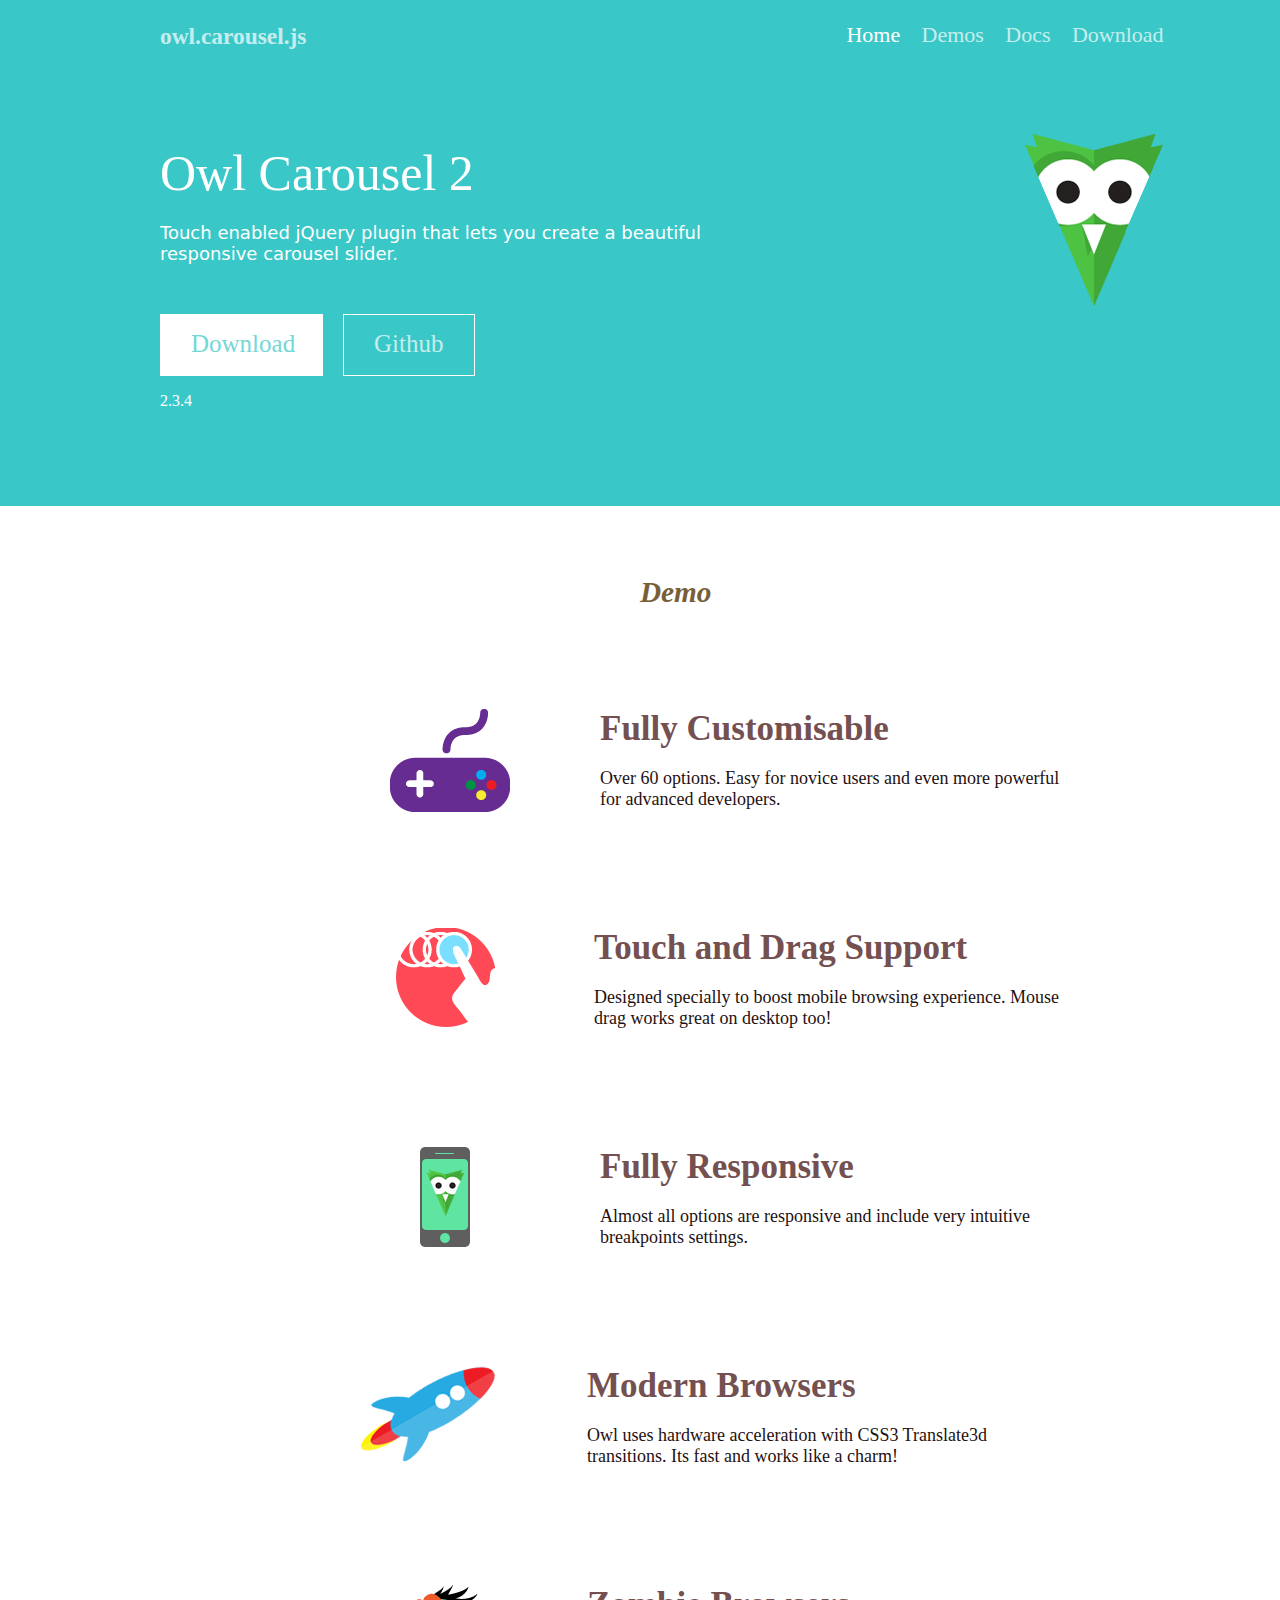
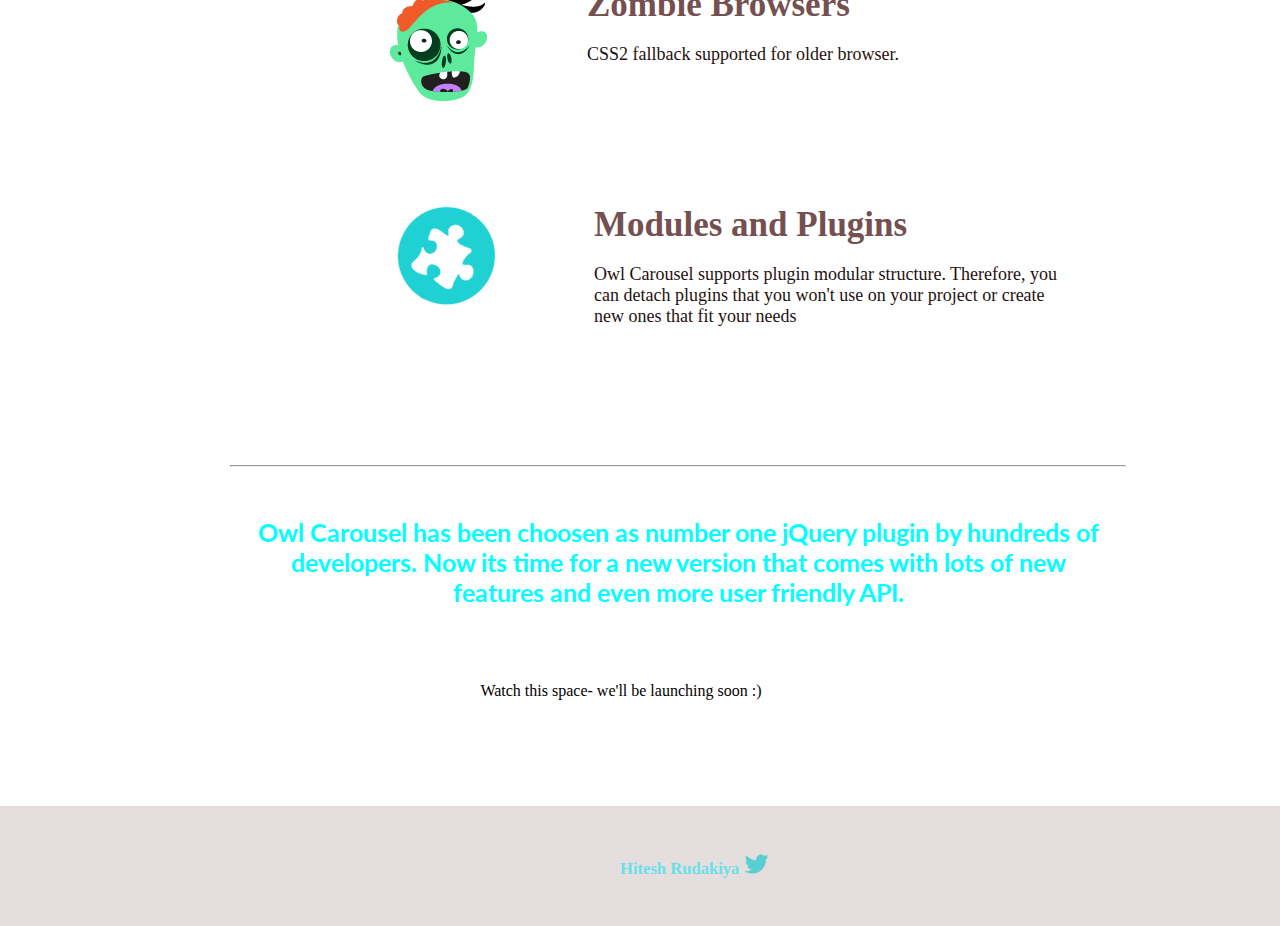
==== index.html @ af48d86f "Add files via upload" ====
<!DOCTYPE html>
<html>
<head>
	<meta charset="utf-8">
	<meta name="viewport" content="width=device-width, initial-scale=1">
	<title ></title>
	
  <link rel="stylesheet" href="https://cdnjs.cloudflare.com/ajax/libs/OwlCarousel2/2.3.4/assets/owl.carousel.min.css" integrity="sha512-tS3S5qG0BlhnQROyJXvNjeEM4UpMXHrQfTGmbQ1gKmelCxlSEBUaxhRBj/EFTzpbP4RVSrpEikbmdJobCvhE3g==" crossorigin="anonymous" referrerpolicy="no-referrer" />
  <link rel="stylesheet" href="https://cdnjs.cloudflare.com/ajax/libs/OwlCarousel2/2.3.4/assets/owl.theme.default.css" integrity="sha512-OTcub78R3msOCtY3Tc6FzeDJ8N9qvQn1Ph49ou13xgA9VsH9+LRxoFU6EqLhW4+PKRfU+/HReXmSZXHEkpYoOA==" crossorigin="anonymous" referrerpolicy="no-referrer" />
  <link rel="stylesheet" type="text/css" href="web.css">
  <link href='https://fonts.googleapis.com/css?family=Lato:300,400,700,400italic,300italic' rel='stylesheet' type='text/css'>
</head>
<body>
	 <header class="header">
      <div class="sub-header">
        <div class="main">
          <div class="name">
            <h3>
              <a href="#">owl.carousel.js</a> 
            </h3>
          </div>
          <div class="nav-bar">
            <ul class="main-ul">
              <li>
                <a href="index.html" class="active">Home</a> 
              </li>
              <li> <a href="demo.html">Demos</a>  </li>
              <li> <a href="doc.html">Docs</a>  </li>
              <li> <a href="index.html">Download</a>  </li>
              
            </ul>
          </div>
        </div>
      </div>
    </header>
    <section class="main-section">
        <div class="sub">
            <div class="content">
                
                <div class="content1">Owl Carousel 2</div>
                <div class="content2">Touch enabled jQuery plugin that lets you create a beautiful responsive carousel slider.</div>
                <div class="butto">
                    <div class="down"><a href="#" class="down1" >Download</a></div>
                    <div class="git"><a href="#">Github</a></div>
                </div>
                <p class="sep">2.3.4</p>
            </div>
            <div class="logo">
                <img class="owl-logo" src="logo1.png">
            </div>
        </div>     
    </section>
   <div class="home-demo">
      <div class="row">
        <div class="demo1">
          <h3><i>Demo</i></h3>
        </div>
          <div class="owl-carousel">
            <div class="item">
              <h2><i>Swipe</i></h2>
            </div>
            <div class="item">
              <h2><i>Drag</i></h2>
            </div>
            <div class="item">
              <h2><i>Responsive</i></h2>
            </div>
            <div class="item">
              <h2><i>CSS3</i></h2>
            </div>
            <div class="item">
              <h2><i>Fast</i></h2>
            </div>
            <div class="item">
              <h2><i>Easy</i></h2>
            </div>
            <div class="item">
              <h2><i>Free</i></h2>
            </div>
            <div class="item">
              <h2><i>Upgradable</i></h2>
            </div>
            <div class="item">
              <h2><i>Tons of options</i></h2>
            </div>
            <div class="item">
              <h2><i>iInfinity</i></h2>
            </div>
            <div class="item">
              <h2><i>Auto Width</i></h2>
            </div>
          </div>
        
      </div>
    </div>
    <script src="https://cdnjs.cloudflare.com/ajax/libs/jquery/3.7.1/jquery.min.js" integrity="sha512-v2CJ7UaYy4JwqLDIrZUI/4hqeoQieOmAZNXBeQyjo21dadnwR+8ZaIJVT8EE2iyI61OV8e6M8PP2/4hpQINQ/g==" crossorigin="anonymous" referrerpolicy="no-referrer"></script>
    <script src="https://cdnjs.cloudflare.com/ajax/libs/OwlCarousel2/2.3.4/owl.carousel.min.js" integrity="sha512-bPs7Ae6pVvhOSiIcyUClR7/q2OAsRiovw4vAkX+zJbw3ShAeeqezq50RIIcIURq7Oa20rW2n2q+fyXBNcU9lrw==" crossorigin="anonymous" referrerpolicy="no-referrer"></script>
    <script>
      $('.owl-carousel').owlCarousel({
    loop:true,
    margin:10,
    nav:true,
    responsive:{
        0:{
            items:1
        },
        600:{
            items:3
        },
        1000:{
            items:3
        }
    }
})
    </script>
    <div id="features">
      <div class="sub-features">
        <div class="row">
          <section class="rows-feature">
            <div class="sub-rows">
              <img src="feature-options.png" alt="">
            </div>
            <div class="content3">
              <h2>Fully Customisable</h2>
              <p>Over 60 options. Easy for novice users and even more powerful<br> for advanced developers.</p>
            </div>
          </section>
          <section class="rows-feature">
            <div class="sub-rows">
              <img src="feature-drag.png" alt="">
            </div>
            <div class="content3">
              <h2>Touch and Drag Support</h2>
              <p>Designed specially to boost mobile browsing experience. Mouse<br> drag works great on desktop too!</p>
            </div>
          </section>
          <section class="rows-feature">
            <div class="subs-rows">
              <img src="feature-responsive.png" alt="">
            </div>
            <div class="content4">
              <h2>Fully Responsive</h2>
              <p>Almost all options are responsive and include very intuitive<br> breakpoints settings.</p>
            </div>
          </section>
          <section class="rows-feature">
            <div class="sub-rows" style="margin-left: 360px;" >
              <img src="feature-modern.png" alt="">
            </div>
            <div class="content3" style="margin-left: 1px;">
              <h2>Modern Browsers</h2>
              <p>Owl uses hardware acceleration with CSS3 Translate3d<br> transitions. Its fast and works like a charm! </p>
            </div>
          </section>
          <section class="rows-feature">
            <div class="sub-rows">
              <img src="feature-zombie.png" alt="">
            </div>
            <div class="content3" style="padding-left: 100px;">
              <h2>Zombie Browsers</h2>
              <p>CSS2 fallback supported for older browser.</p>
            </div>
          </section>
          <section class="rows-feature">
            <div class="sub-rows">
              <img src="feature-module.png" alt="">
            </div>
            <div class="content3">
              <h2>Modules and Plugins</h2>
              <p>Owl Carousel supports plugin modular structure. Therefore, you<br> can detach plugins that you won&#x27;t use on your project or create<br> new ones that fit your needs</p>
            </div>
          </section>
        </div>
      </div>
    </div>
    <section>
      <div class="row">
        <div class="footer1">
          <hr>
          <h3 class="content5">Owl Carousel has been choosen as number one jQuery plugin by hundreds of <br>developers. Now its time for a new version that comes with lots of new<br>features and even more user friendly API.</h3>
          <p class="cens">Watch this space- we&#39;ll be launching soon :)</p>
        </div>
      </div>
    </section>
    <footer class="footer2">
      <div class="row">
        <div class="content6">
          <h5>
            <a href="#" class="a1">Hitesh Rudakiya</a>
            <a id="custom-tweet-button" href="twitter_25.png" target="_blank"><img src="twitter_25.png"></a> 
          </h5>
        </div>
      </div>
    </footer>

</body>
</html>
---- web.css ----
body{
    margin: 0px;
    padding: 0px;
}
header{
   
background-color: rgb(58, 199, 199);
}
.main{
    display: flex; 

}
.main-ul{
    display: flex;
    justify-content: space-between;
    width: 40%;
    
    padding-left: 540px;
    font-size: 22px;
    color: white;
}
.name{
    margin-left: 160px;
    font-size: 20px;
    color: red;
}
li{
    display: inline;
    color: white;

}
.nav_bar{
    display: flex;
    
    justify-content: space-between;
    position: sticky;
    top: 0;
}
a{
    color: white;
    text-decoration: none;
    opacity: 0.7;
}
.main-section{
    background-color: rgb(58, 199, 199);
    color: white;
}
.sub{
    display: flex;
}
.content1{
    font-size: 50px;
    margin-top: 70px;
    margin-left: 160px;
    
}  
.content2{
    font-size: 18px;
    margin-top: 20px;
    margin-left: 160px;
    width: 60%;
    font-family: system-ui, -apple-system, BlinkMacSystemFont, 'Segoe UI', Roboto, Oxygen, Ubuntu, Cantarell, 'Open Sans', 'Helvetica Neue', sans-serif;
} 

.git{
    border: 1px solid;
    margin-left: 20PX;
    margin-top: 50px;
    height: 35PX;
    width: 100PX;
    font-size: 25px;
    padding: 15px 0px 10px 30px;
    
    
}
.butto{
    display: flex;
}
.down{
    border: 1px solid;
    margin-left: 160PX;
    margin-top: 50px;
    height: 35PX;
    width: 130PX;
    font-size: 25px;
    padding: 15px 1px 10px 30px;
    background-color: white;
   
}
.down1{
    color:  rgb(58, 199, 199);
}
.down:hover{
background-color: red;
color: white;    
}
div>a:hover{
    color: white;
}
.git:hover{
    background-color: red;
    color: white;    
}
.sep{
    margin-left: 160px;
    padding-bottom: 80px;
}
.logo{
    margin-top: 60px;
    margin-left: 80px;
    

}
.item{
    border: 1px solid;
    align-content: center;
    padding-left: 100px;
    height: 210px;
    width: 210px;
background-color: rgba(235, 15, 15, 0.911);
color: azure;
font-size: 23PX;

}
.owl-carousel{
    margin-left: 90px;
    width: 72%;
    margin-left: 200px;
    
}
.demo1{
    margin-left: 640px;
    font-size: 25px;
    margin-top: 70px;
    color: rgb(121, 94, 58);
    margin-bottom: 40px;
}
.rows-feature{
    display: flex;
    margin-top: 70px;
}
.sub-rows{
    margin-left: 390px;
    margin-top: 30px;
    
   
}
.content3{
    padding-left: 90px;
    width: 50%;
    color: rgb(31, 17, 17);
    margin-top: 30px;
}
.content3>h2{
    font-size: 35px;
    color: rgb(116, 80, 80);
    margin-top: 0px;
    font-family: inherit;
}
.content3>p{
    font-size: 18px;
    margin-top: -10px;
}
.subs-rows{
    margin-left: 420px;
    margin-top: 30px;
}
.content4{
    padding-left: 130px;
    width: 50%;
    color: rgb(31, 17, 17);
    margin-top: 30px;
}
.content4>h2{
    font-size: 35px;
    color: rgb(116, 80, 80);
    margin-top: 0px;
}
.content4>p{
    font-size: 18px;
    margin-top: -10px;
}

.footer1{
    width: 70%;
    margin-left: 18%;
    margin-top: 120px;
}
.footer1>hr{
    color: rgb(3, 231, 231);

}
.footer1>h3{
    margin-top: 50px;
    color: aqua;
    font-size: 25px;
    text-align: center;
    font-family: "Lato", "Helvetica Neue", "Helvetica", Helvetica, Arial, sans-serif;
    
}
.footer1>p{
    padding-top: 50px;
    margin-left: 250px;
    padding-bottom: 90px;
}
.footer2{
    background-color: rgb(228, 222, 222);
    padding: 20px;
    font-size: 20px;
    color: rgb(154, 240, 240);
}
.content6>a{
    color: brown;
}
.a1{
    color: rgb(53, 226, 238);
    margin-left: 600px;
}
.nav-bar li a.active{
    opacity: 1;
}
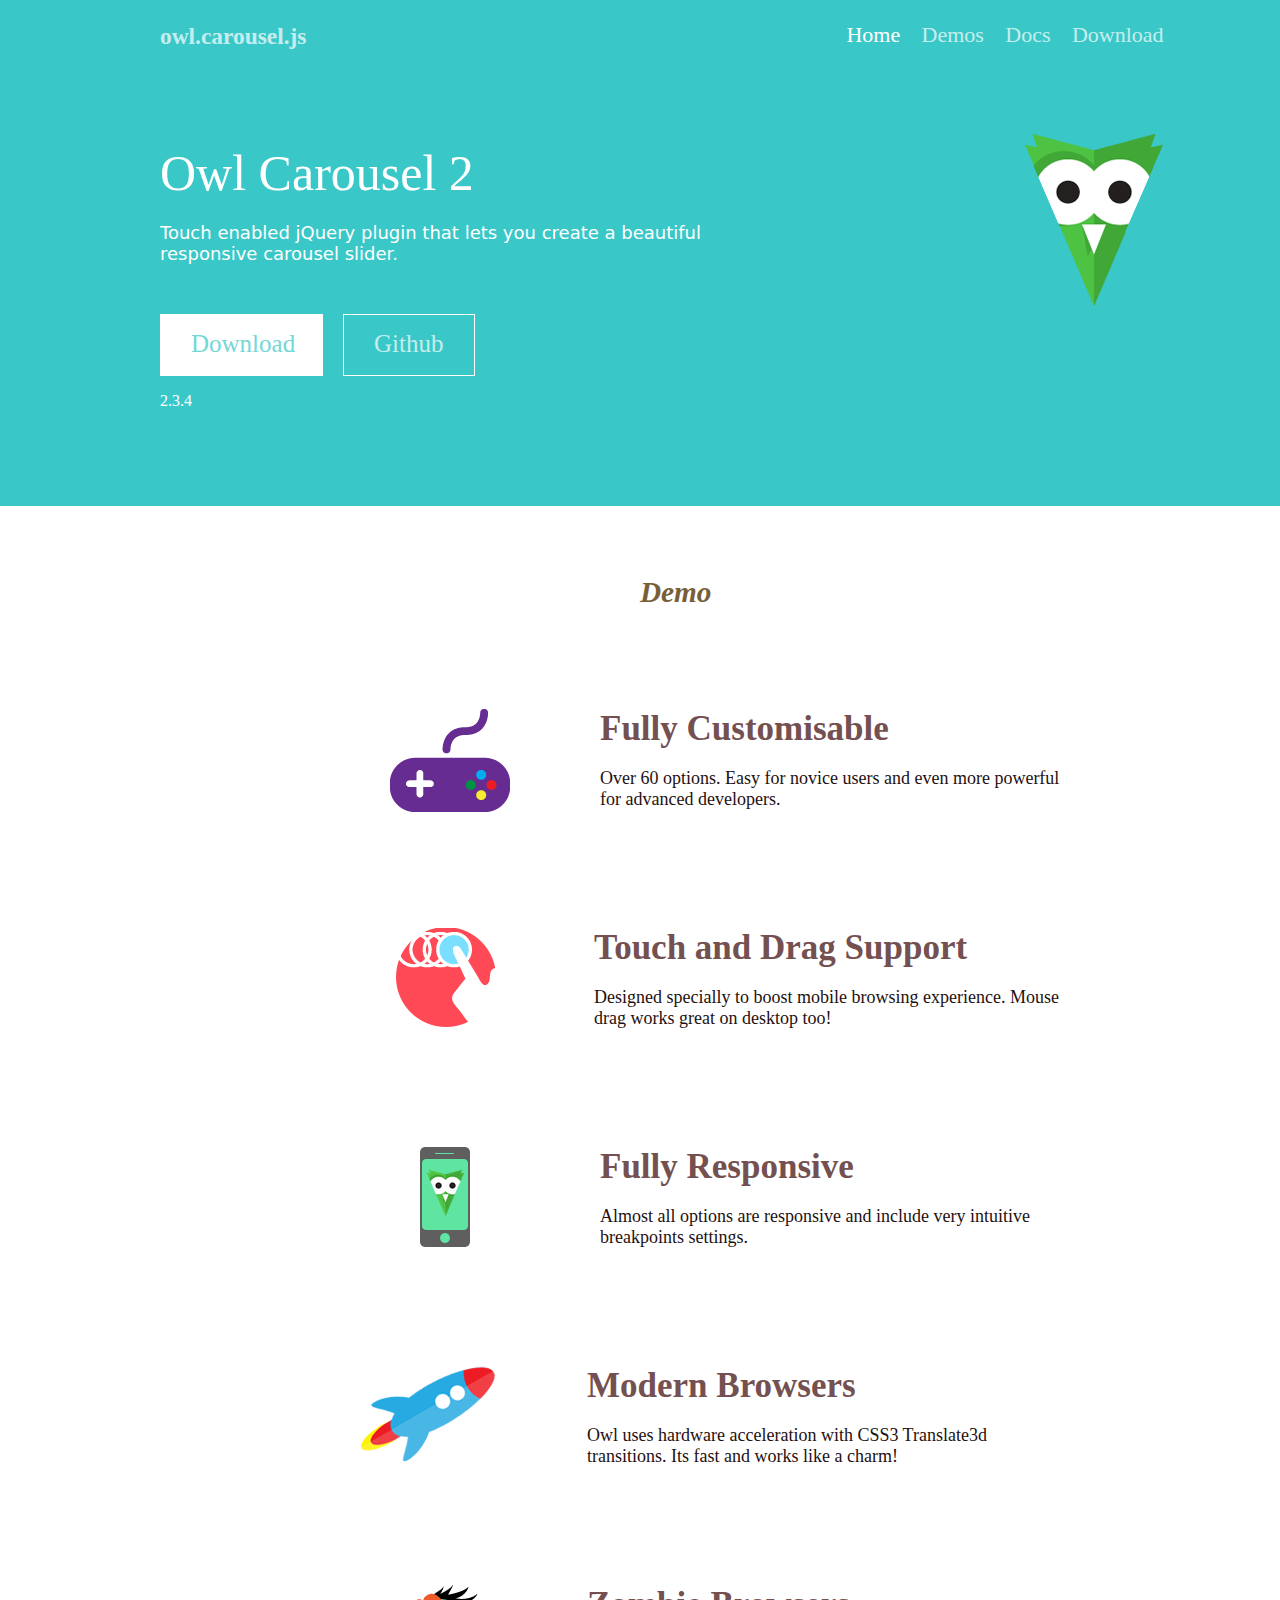
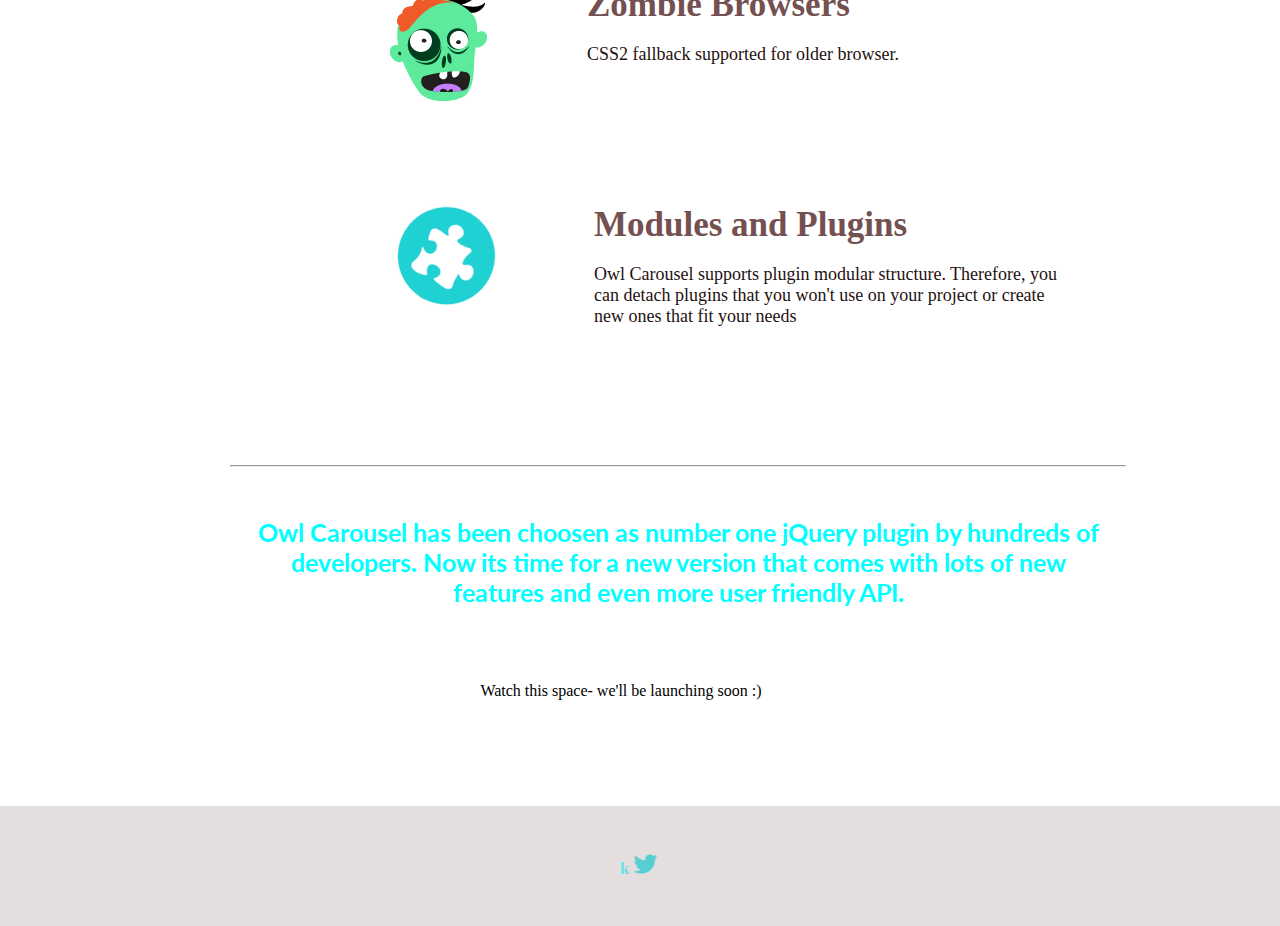
==== commit 66984bbc: "Update index.html" ====
--- a/index.html
+++ b/index.html
@@ -186,7 +186,7 @@
       <div class="row">
         <div class="content6">
           <h5>
-            <a href="#" class="a1">Hitesh Rudakiya</a>
+            <a href="#" class="a1">k</a>
             <a id="custom-tweet-button" href="twitter_25.png" target="_blank"><img src="twitter_25.png"></a> 
           </h5>
         </div>
@@ -194,4 +194,4 @@
     </footer>
 
 </body>
-</html>+</html>
